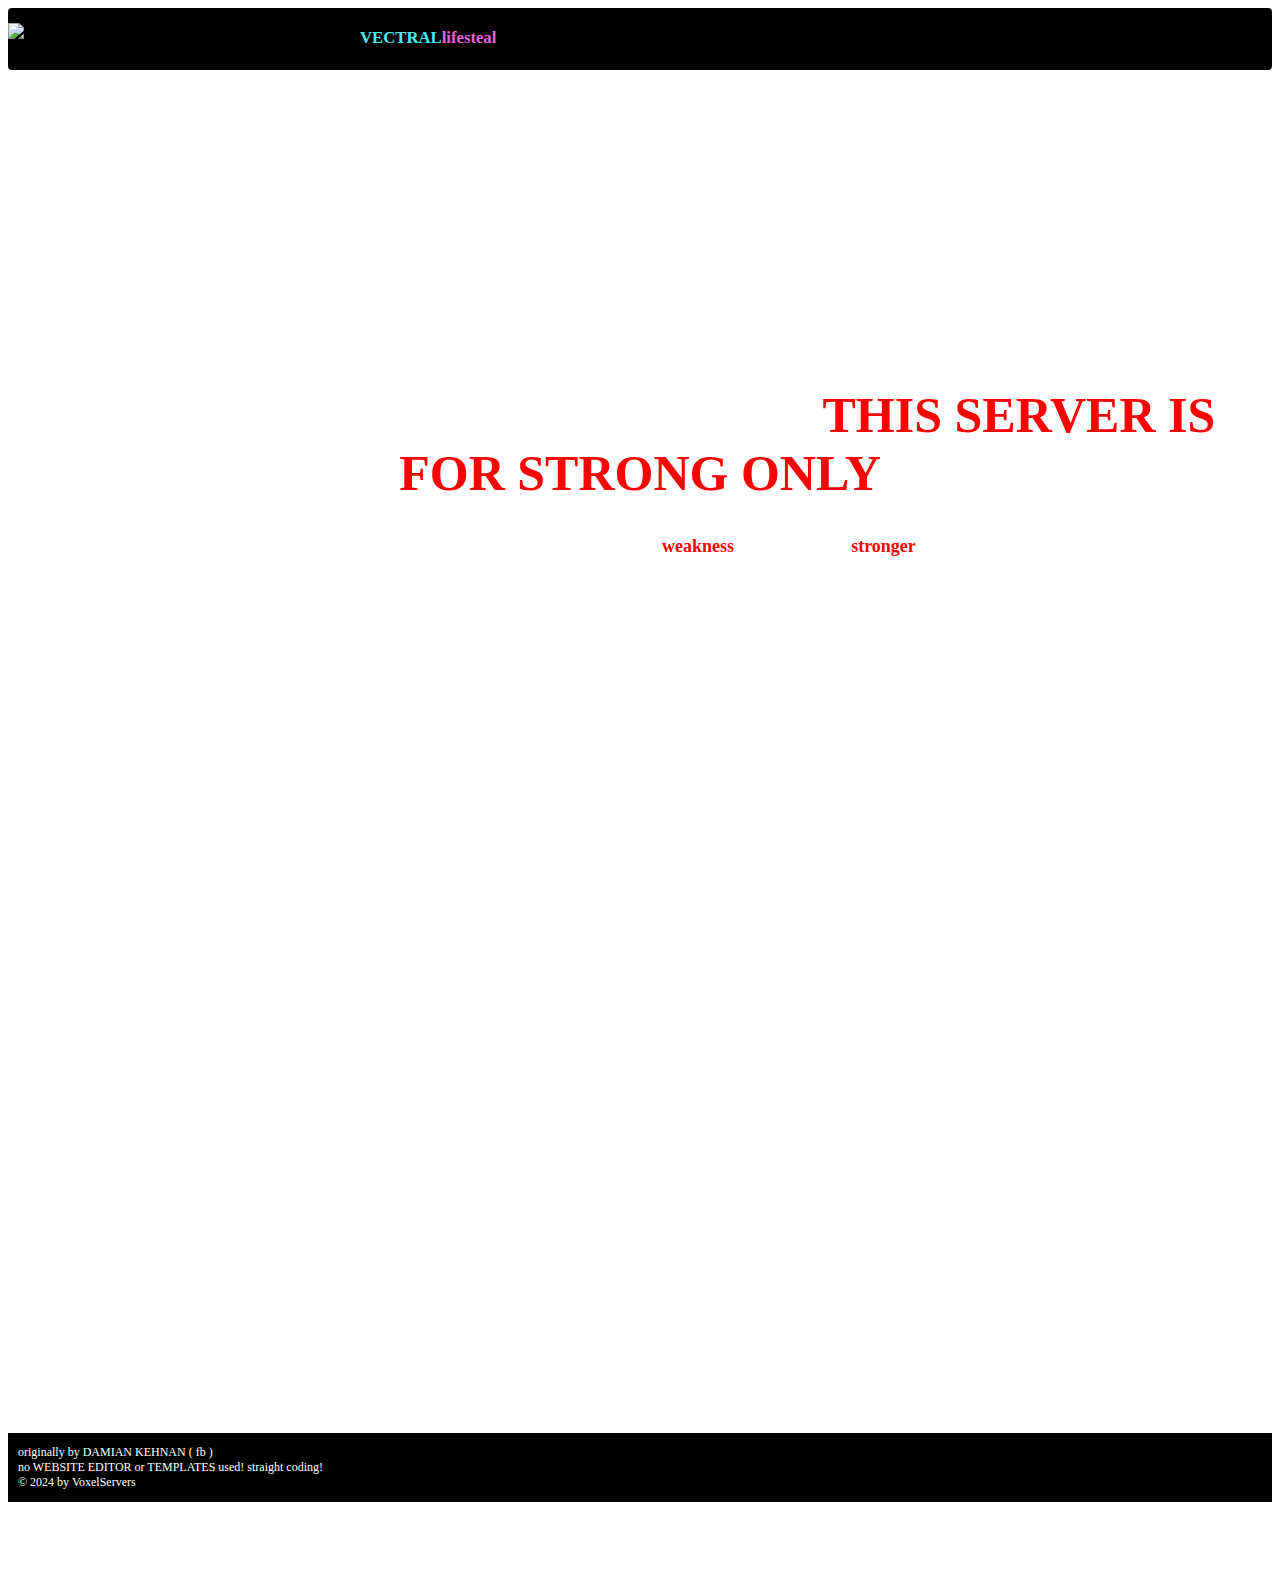
==== index.html @ 81dac058 "Add files via upload" ====
<!DOCTYPE html>
<html>
<head>
<title> VECTRAL LIFESYEAL - BEST BEDROCK LIFESTEAL SERVER </title>
<link rel="stylesheet" href="style.css">
<meta name="viewport" content="width=device-width, initial-scale=1.0">
</head>
<body>
 
<nav>
<div class="dropdown">
<img src="assets/images/menu.png" class="headDropBtn" height="22px">
<div class="dropdown-content">
<a href="index.html" id="dropBTN"> home </a>
<a href="whitelist.html" id="dropBTN"> AllowList </a>
<a href="mailto:voxelserver@proton.me" id="dropBTN"> email us </a>
 <div id="clock">  </div>
</div>
</div>
</div>
 <h4 class="title">
  <a href="#" id="randomNav">
  VECTRAL<span class="titleStore">lifesteal</span>
  </a>
 </h4>
 <br> <p class="byD" id="displayText"> </p>
 </nav>
 
 <article>
 <div> <center>
  <h1 class="welcome-hero">
    No gays exist in this server because <span class="highlight"> THIS SERVER IS FOR STRONG ONLY </span>
  </h1>
  <h2 class="welcome-hero-a">
   
  </h2>
  
  <div>
   <h1 class="infopar">
   <p>
    never trust anybody as they need your <span class="highlight"> weakness </span> for them to be <span class="highlight"> stronger </span>
   </p>
   </h1>
  </div>
 </center> </div>
 
 <center>
 <div id="server-status"> loading </div>
 </center>
 
 <div class="btn">
  <h2>
   <a href="#">
    <center id="btn"> <details> <summary> JOIN </summary> 
    <div class="join-us">
     gg.ix.tc:2649 <br> <br> please contact the owner to allowlist you in the server!
     

    </div>
    </details></center>
   </a>
  </h2>
  <h2>
   <a href="whitelist.html">
    <center id="btn"> REQUEST TO ALLOWLIST </center>
   </a>
   <a href="https://m.me/j/AbZScgA7O5i6GD_E/" >
    <center id="btn"> MESSENGER GC</center>
   </a>
  </h2>
  <h2>
   <a href="https://mcpedl.org/uploads_files/16-08-2024/minecraft-1-21-21.apk">
    <center id="btn"> DOWNLOAD MINECRAFT HERE </center>
   </a>
  </h2>
 </div>
 
 <!-- NEWS -->
 <div id="news">
  <h1 class="welcome-hero">
   <center> TIMELINE </center>
  </h1>
   
 <div id="newws">
 <div id="new">  
 <center id="nt">
 - FIRST RELEASE!
 </center>
 <center>
we just release a lifesteal server named "VECTRAL"
 <br>
 <br>
 <span id="date">
 AUGUST-28-2024 WED 5:32PM-pht
 </span>
 </center>
 </div>
 </div>
 </div>
 </div>
 
 <footer>
  originally by DAMIAN KEHNAN ( fb ) <br>
  no WEBSITE EDITOR or TEMPLATES used! straight coding! <br>
  &copy; 2024 by VoxelServers
 </footer>
 
 <br><br><br><br>
 
 </article>
</body>
</html>

<style type="text/css">

</style>

<script type="text/javascript" src="script.js" > 

</script>
---- style.css ----
body {
 color: white;
 font-family: arial;
 transition: 2s;
 background-image: url(items/images/back.png);
 background-repeat: no-repeat;
 background-attachment: fixed;
 background-size: cover;
 font-family: mcr;
 font-size: 16.69px;
}

/* HEADER */
/* DROPBOX */
/* styles.css */
.dropdown {
  position: relative;
  display: inline-block;
}

#dropbtn {
  background-color: #3498db;
  color: white;
  padding: 10px;
  font-size: 16px;
  border: none;
  cursor: pointer;
}

.dropdown-content {
  display: none;
  position: absolute;
  background-color: #f9f9f9;
  min-width: 160px;
  box-shadow: 0 8px 16px 0 rgba(0,0,0,0.2);
  z-index: 1;
}

.dropdown-content a {
  color: black;
  padding: 12px 16px;
  text-decoration: none;
  display: block;
  transition: 1s;
}

.dropdown-content a:hover {
  background-color: #f1f1f1;
  transition: 1s;
}

.dropdown:hover .dropdown-content {
  display: block;
}

.dropdown:hover .dropbtn {
  background-color: #2980b9;
}

#dropBTN {
  color: #4029a6;
  background-color: #000000;
  padding: 1px 1px 1px 1px;
  margin: 6px 2px 6px 2px;
  font-align: center;
  color: #ffffff;
  text-align: center;
}

nav {
 display: flex;
 background-color: black;
 position: sticky;
 margin-top: 1px;
 border-radius: 4px;
 padding-top: 15px;
 margin-top: 0px;
 transition: 2s;
 color: white;
}

nav:hover {
 transition: 2s;
 color: white;
}

.byD {
 color: white;
 font-size: 10px;
 color: white;
 margin-top: 20px;
}

#randomNav {
 text-decoration: none;
}

.title, #randomNav {
  margin-top: 5px;
  text-align: center;
  margin-left: 24%;
  color: #47edfc;
}


.titleStore {
  color: #ed61da;
}

::-moz-selection {
  color: red;
  background: yellow;
}

::selection {
  color: red;
  background: yellow;
}

#clock {
 color: black;
 text-align: center;
}

.getStartedBtn {
 margin-left: 36%;
 color: white;
 background-color: #191f42;
 border-radius: 3px;
 padding: 10px 10px 10px 10px;
}

.highlight {
 color: red;
}

#date {
 font-size: 10px;
}

#new {
 margin: 10px 5px 10px 5px;
}

#newws {
 font-family: mcr;
 font-size: px;
 border-radius: 5px;
 border-style: solid;
 transition: 1s;
 margin-bottom: 30px;
}

#newws:hover {
 color: #b3e0e3;
 transition: 1s;
}

#nt {
 font-family: mcB;
 font-size: 19px;
 margin-bottom: 10px;
}

#mbtn {
border-size: 1px;
border-radius: 30px;
border-color: white;
border-style: solid;
color: white;
transition: 1s;
margin-top: 3px;
margin-bottom: 3px;
margin-left: 5px;
margin-right: 5px;
}

#menu-button {
color: white;
}

.join-us {
 font-size: 16px;
 padding-top: 10px;
}

.footer-content {
 margin: 5px 9px 5px 9px;
}

@font-face {
font-family: mcB;
src: url(items/fonts/mcB.ttf);
}

@font-face {
font-family: mcr;
src: url(items/fonts/mcr.otf);
}

a {
text-decoration: none;
}

details{
border-radius: 4px;
cursor:pointer;
}

summary{
   list-style: none;
}

.welcome-hero {
 font-size: 50px;
 font-family: mcB;
 margin-left: 20px;
 margin-right: 20px;
 margin-top: 25%;
 transition: 1s;
}

.welcome-hero:hover {
 color: #b3e0e3;
 transition: 1s;
}

.welcome-hero-a {
 transition: 1s;
}

.welcome-hero-a:hover{
 transition: 1s;
}

.infopar {
 transition: 1s;
 font-size: 18px;
}

.menu {
 font-size: 19px;
 transition: 2px;
}

.sideimgnav {
 display: flex;
 justify-content: left;
 float: left;
}

.navcred {
 font-size: 200px;
}

.LGa {
color: #67ace0;
}

.LGb {
color: #e0da67;
}

.btn {
 margin-top: 100px;
}

#btn {
 border-size: 1px;
 border-radius: 5px;
 border-color: white;
 border-style: solid;
 color: white;
 transition: 1s;
 margin-bottom: 5px;
}

#btnA {
 border-size: 1px;
 border-radius: 5px;
 border-color: white;
 border-style: solid;
 color: white;
 margin-left: 0px;
 margin-right: 0px;
 padding-left: 20px;
 padding-right: 20px;
 transition: 1s;
}

#btnA:hover, #btn:hover {
 transition: 1s;
 color: #b3e0e3;
 border-color: #83dedc;
 }
 
.Rform {
 padding-top: 40px;
 color: white;
}

.FInput, .FInputA {
 width: 375px;
 background: rgba(0,0,0,0.3);
 height: 30px;
 color: white;
 border-style: hidden;
 padding-top: 2px;
 padding-bottom: 2px;
 font-family: mc;
 transition: 1s;
 border-radius: 8px;
}

.FInput:hover, .FInputA:hover {
 background: rgba(0,0,0,1);
 transition: 1s;
}

input {
outline:none;
}

.FInputA {
 height: 50px;
}

.submit {
 background-color: transparent;
 color: white;
 font-family: mc;
 transition: 1s;
}

.submit:hover {
 background-color: white;
 color: black;
 transition: 1s;
}

footer {
 background-color: black;
 font-size: 12px;
 padding-top: 12px;
 padding-bottom: 12px;
 padding-left: 10px;
}
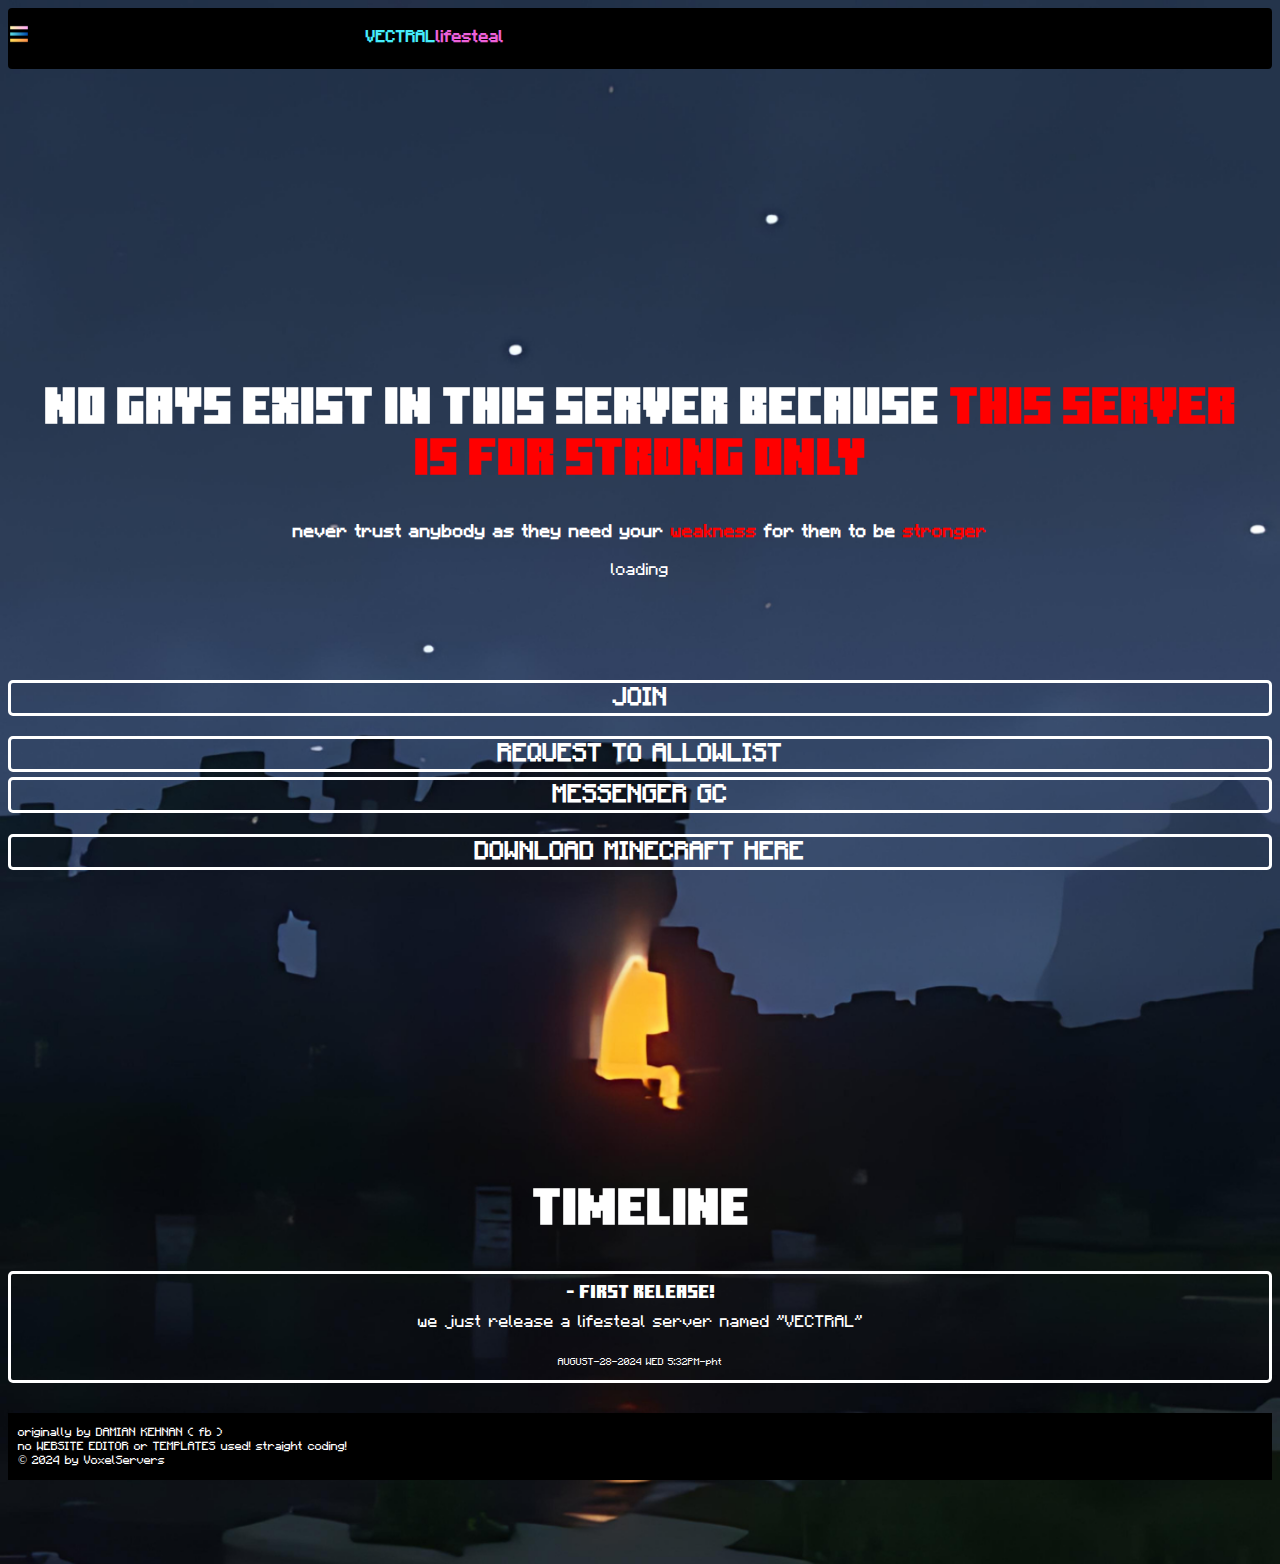
==== commit 7b93830f: "Update index.html" ====
--- a/index.html
+++ b/index.html
@@ -53,7 +53,7 @@
    <a href="#">
     <center id="btn"> <details> <summary> JOIN </summary> 
     <div class="join-us">
-     gg.ix.tc:2649 <br> <br> please contact the owner to allowlist you in the server!
+     please join our DISCORD to get the IP address <br> <br> please contact the owner to allowlist you in the server!
      
 
     </div>
@@ -117,4 +117,4 @@
 
 <script type="text/javascript" src="script.js" > 
 
-</script>+</script>
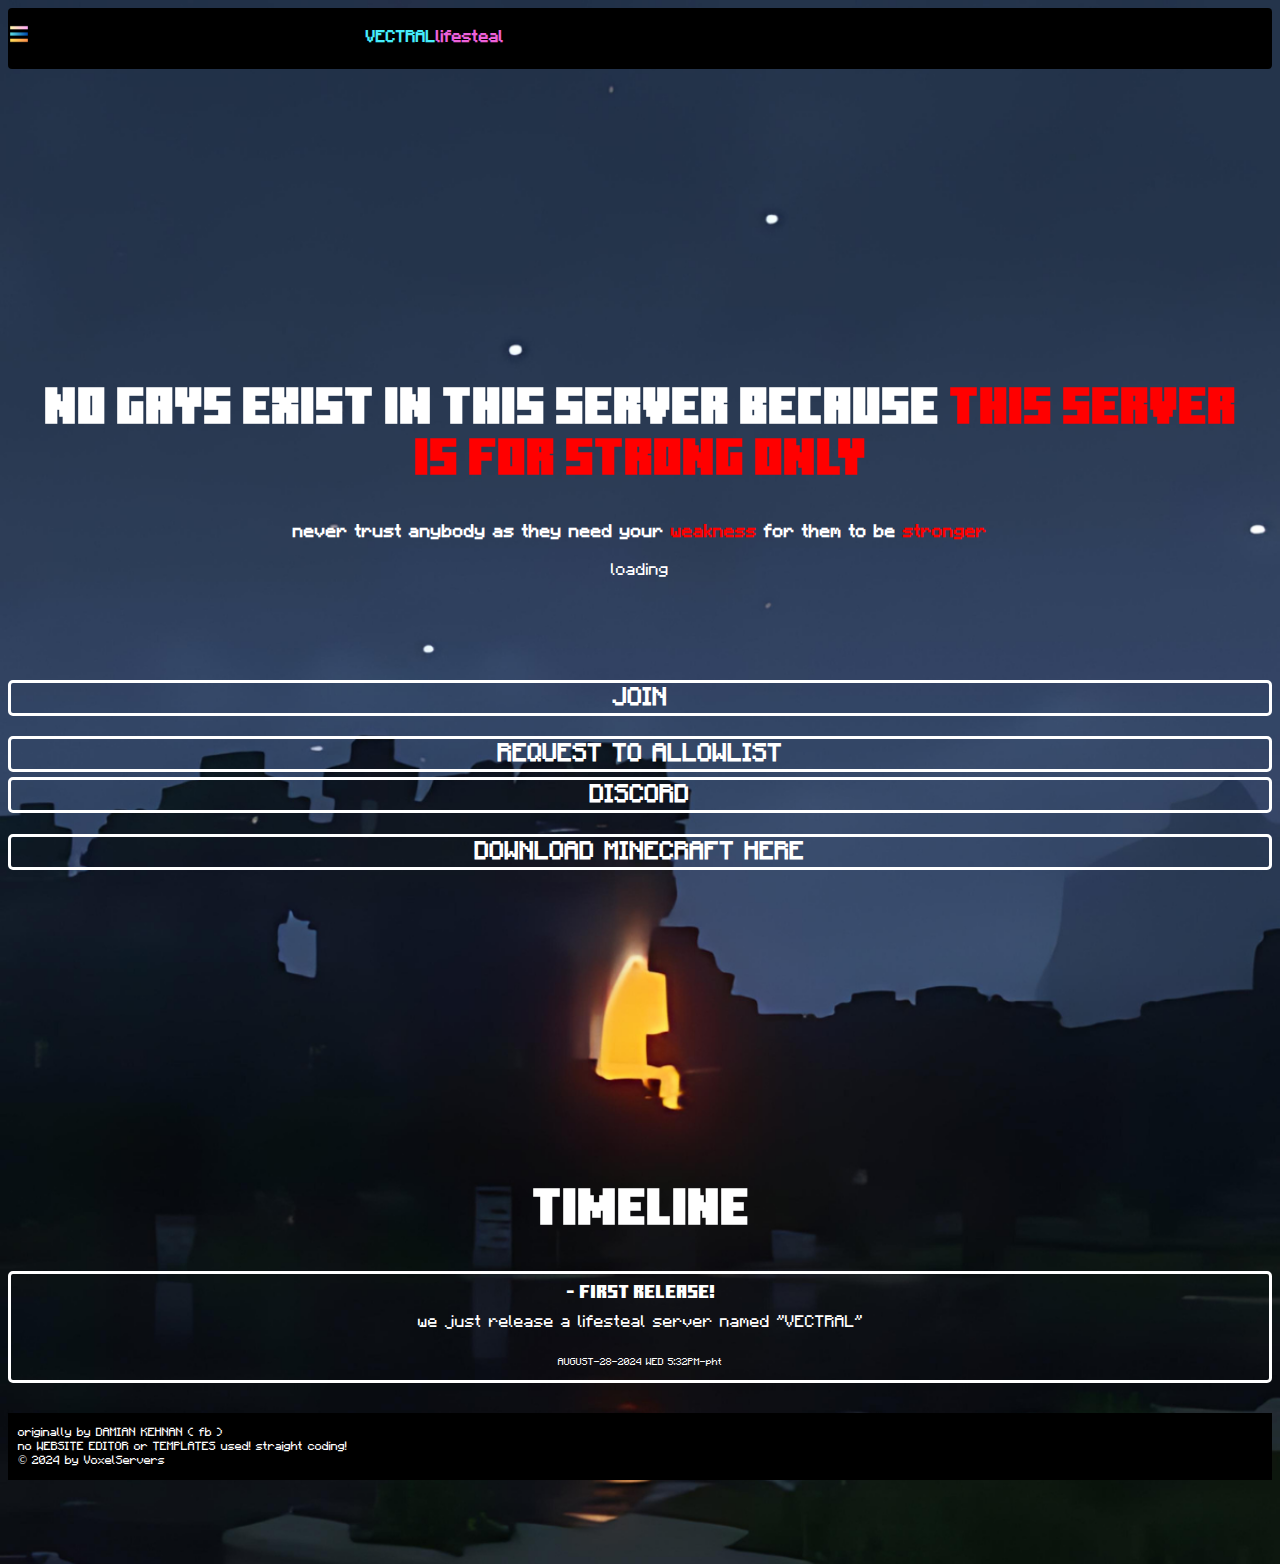
==== commit 220795a5: "Update index.html" ====
--- a/index.html
+++ b/index.html
@@ -53,7 +53,7 @@
    <a href="#">
     <center id="btn"> <details> <summary> JOIN </summary> 
     <div class="join-us">
-     please join our DISCORD to get the IP address <br> <br> please contact the owner to allowlist you in the server!
+     please join our DISCORD to get the IP address 
      
 
     </div>
@@ -64,8 +64,8 @@
    <a href="whitelist.html">
     <center id="btn"> REQUEST TO ALLOWLIST </center>
    </a>
-   <a href="https://m.me/j/AbZScgA7O5i6GD_E/" >
-    <center id="btn"> MESSENGER GC</center>
+   <a href="https://discord.com/invite/AWNEs5rRSd" >
+    <center id="btn"> DISCORD </center>
    </a>
   </h2>
   <h2>
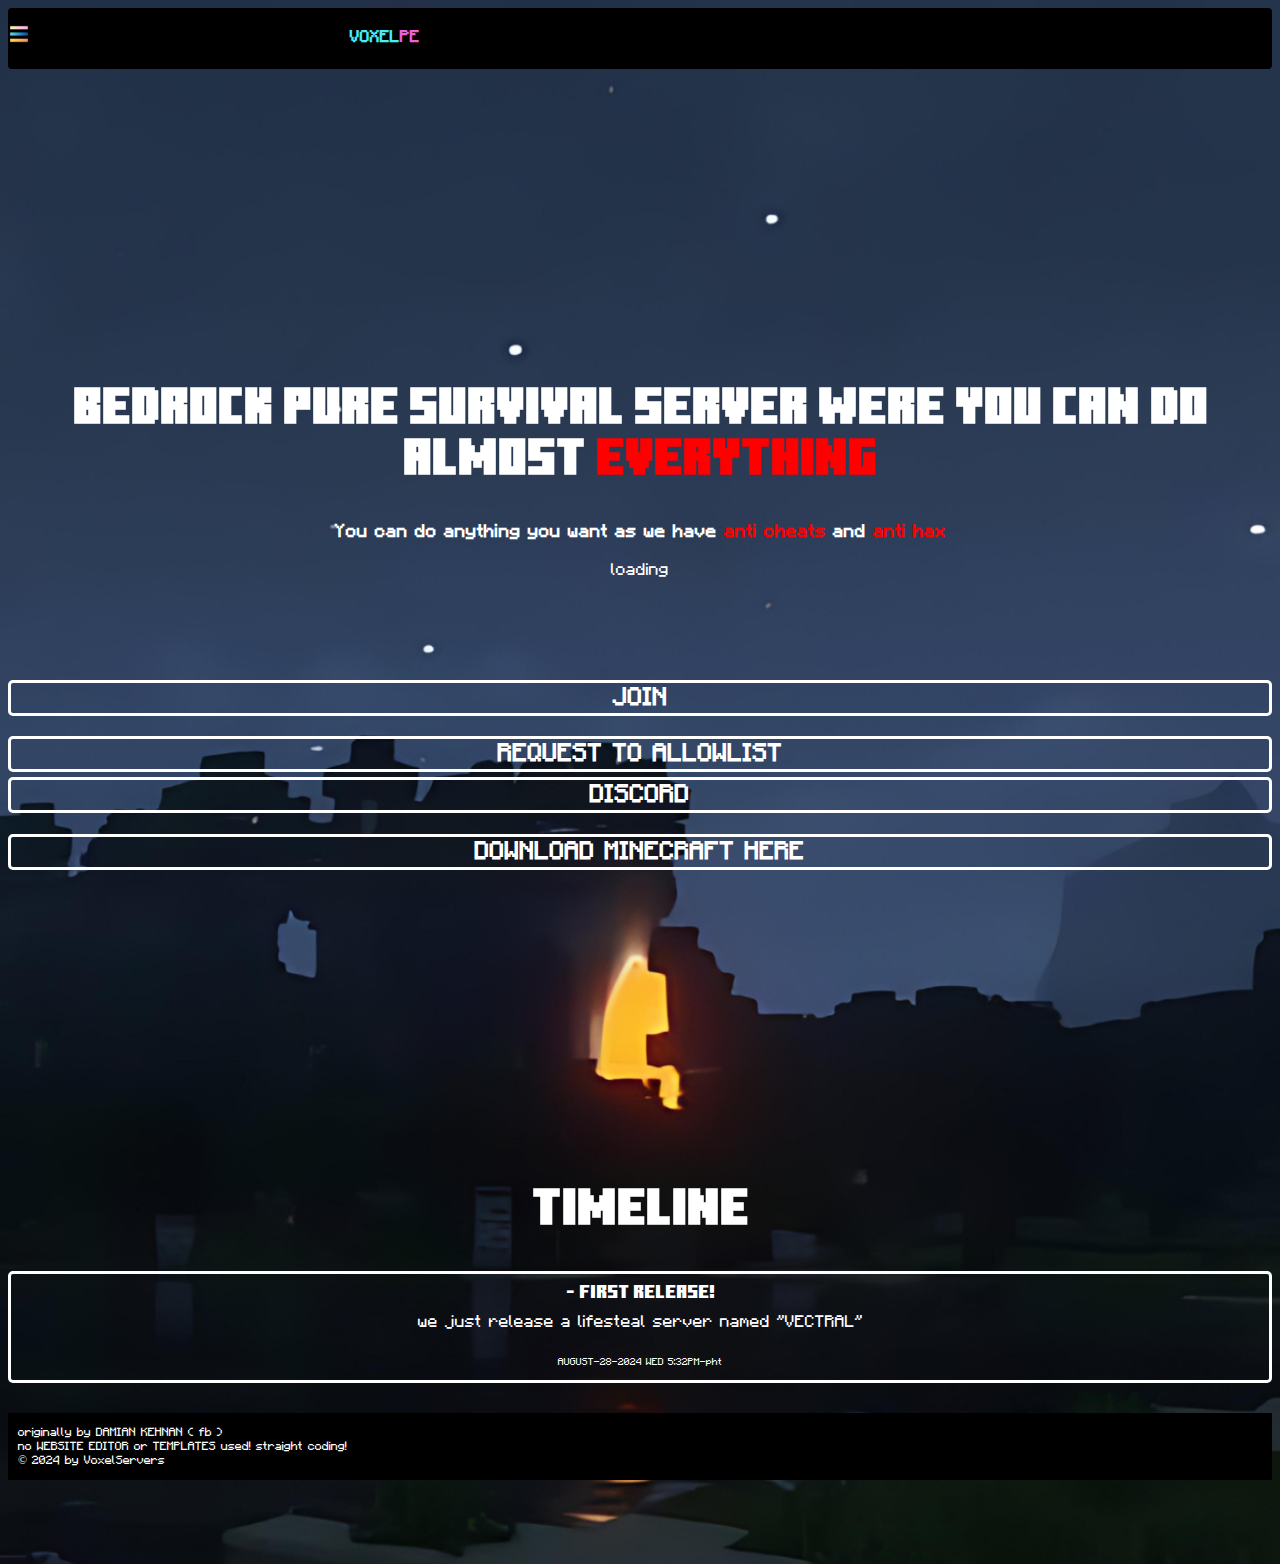
==== commit b16a4461: "Update index.html" ====
--- a/index.html
+++ b/index.html
@@ -1,7 +1,7 @@
 <!DOCTYPE html>
 <html>
 <head>
-<title> VECTRAL LIFESYEAL - BEST BEDROCK LIFESTEAL SERVER </title>
+<title> VOXELPE - BEST BEDROCK SERVER </title>
 <link rel="stylesheet" href="style.css">
 <meta name="viewport" content="width=device-width, initial-scale=1.0">
 </head>
@@ -20,7 +20,7 @@
 </div>
  <h4 class="title">
   <a href="#" id="randomNav">
-  VECTRAL<span class="titleStore">lifesteal</span>
+  VOXEL<span class="titleStore">PE</span>
   </a>
  </h4>
  <br> <p class="byD" id="displayText"> </p>
@@ -29,7 +29,7 @@
  <article>
  <div> <center>
   <h1 class="welcome-hero">
-    No gays exist in this server because <span class="highlight"> THIS SERVER IS FOR STRONG ONLY </span>
+    Bedrock pure survival server were you can do almost <span class="highlight"> everything </span>
   </h1>
   <h2 class="welcome-hero-a">
    
@@ -38,7 +38,7 @@
   <div>
    <h1 class="infopar">
    <p>
-    never trust anybody as they need your <span class="highlight"> weakness </span> for them to be <span class="highlight"> stronger </span>
+    You can do anything you want as we have  <span class="highlight"> anti cheats </span> and <span class="highlight"> anti hax </span>
    </p>
    </h1>
   </div>
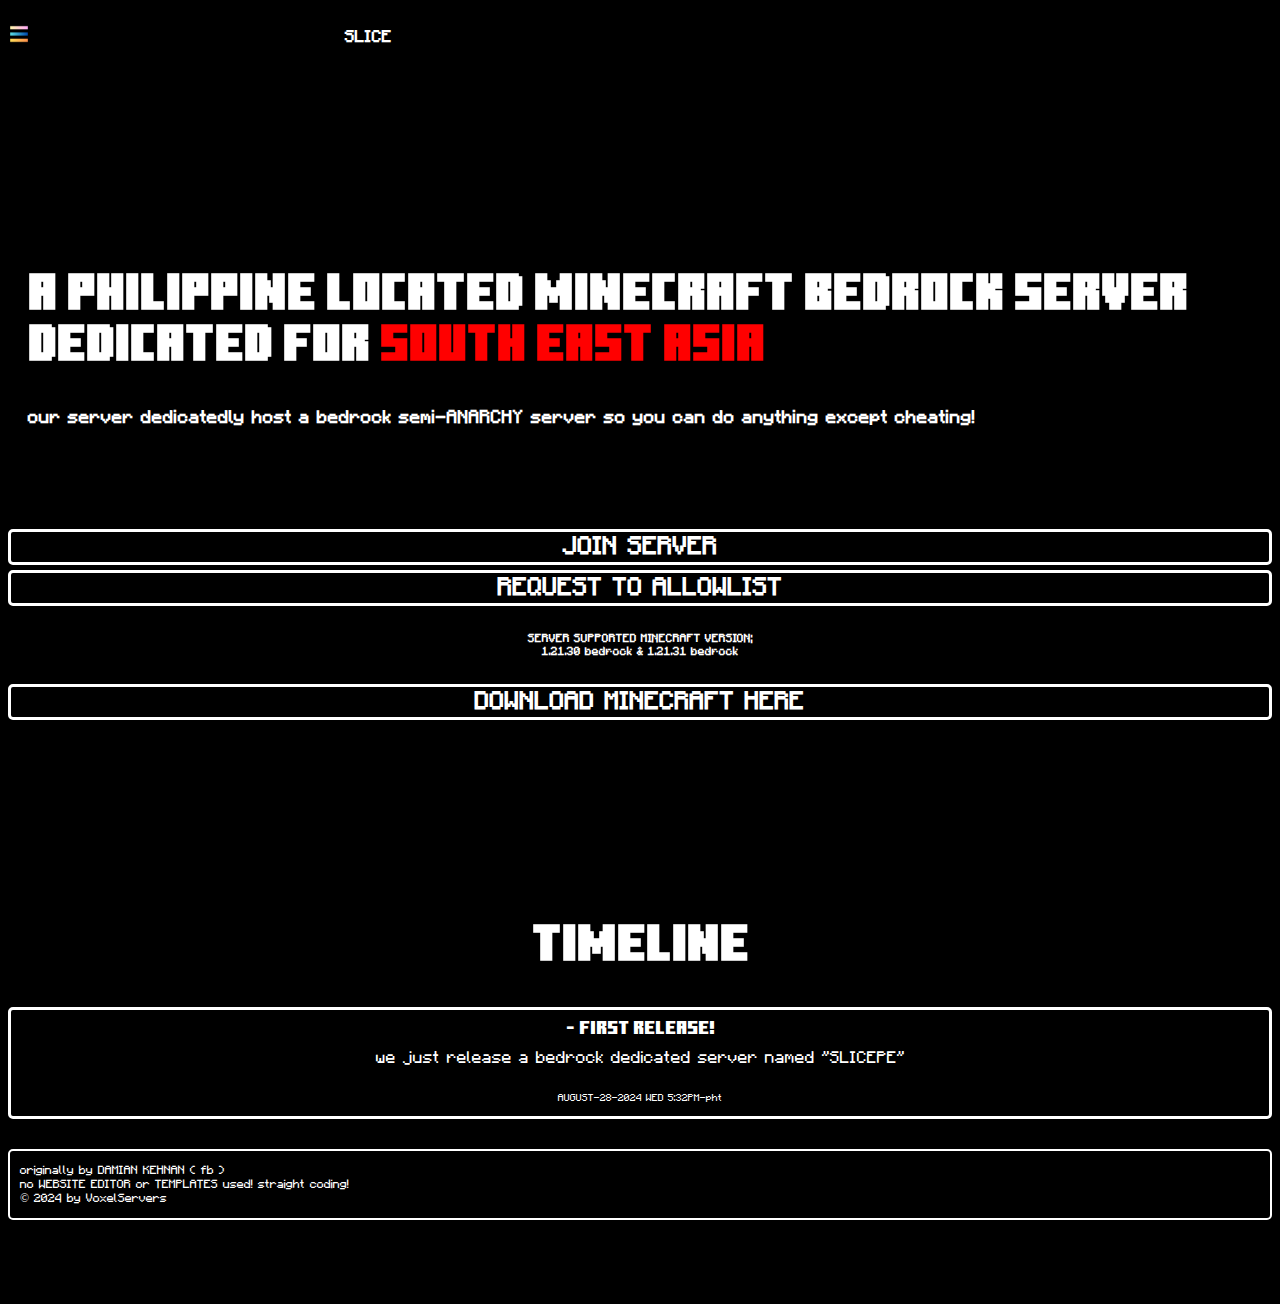
==== commit 33bb2e9f: "Add files via upload" ====
--- a/index.html
+++ b/index.html
@@ -1,7 +1,7 @@
 <!DOCTYPE html>
 <html>
 <head>
-<title> VOXELPE - BEST BEDROCK SERVER </title>
+<title> SLICEPE </title>
 <link rel="stylesheet" href="style.css">
 <meta name="viewport" content="width=device-width, initial-scale=1.0">
 </head>
@@ -11,25 +11,25 @@
 <div class="dropdown">
 <img src="assets/images/menu.png" class="headDropBtn" height="22px">
 <div class="dropdown-content">
-<a href="index.html" id="dropBTN"> home </a>
-<a href="whitelist.html" id="dropBTN"> AllowList </a>
-<a href="mailto:voxelserver@proton.me" id="dropBTN"> email us </a>
+<a href="index.html" id="dropBTN"> HOME </a>
+<a href="requestjoin.html" id="dropBTN"> JOIN SERVER </a>
+<a href="mailto:voxelserver@proton.me" id="dropBTN"> EMAIL US! </a>
  <div id="clock">  </div>
 </div>
 </div>
 </div>
  <h4 class="title">
   <a href="#" id="randomNav">
-  VOXEL<span class="titleStore">PE</span>
+  <span class="titleStore">SLICE</span>
   </a>
  </h4>
  <br> <p class="byD" id="displayText"> </p>
  </nav>
  
  <article>
- <div> <center>
+ <div>
   <h1 class="welcome-hero">
-    Bedrock pure survival server were you can do almost <span class="highlight"> everything </span>
+    A philippine located minecraft bedrock server dedicated for<span class="highlight"> south east asia </span>
   </h1>
   <h2 class="welcome-hero-a">
    
@@ -38,36 +38,27 @@
   <div>
    <h1 class="infopar">
    <p>
-    You can do anything you want as we have  <span class="highlight"> anti cheats </span> and <span class="highlight"> anti hax </span>
+    <!-- SUBTITLE -->
+    our server dedicatedly host a bedrock semi-ANARCHY server so you can do anything except cheating!
    </p>
    </h1>
   </div>
- </center> </div>
+  </div>
  
- <center>
- <div id="server-status"> loading </div>
- </center>
- 
+  <h1 id="serverstat">
+  
+  </h1>
+
  <div class="btn">
   <h2>
-   <a href="#">
-    <center id="btn"> <details> <summary> JOIN </summary> 
-    <div class="join-us">
-     please join our DISCORD to get the IP address 
-     
-
-    </div>
-    </details></center>
+   <a href="requestjoin.html" >
+    <center id="btn"> JOIN SERVER </center>
    </a>
-  </h2>
-  <h2>
    <a href="whitelist.html">
     <center id="btn"> REQUEST TO ALLOWLIST </center>
    </a>
-   <a href="https://discord.com/invite/AWNEs5rRSd" >
-    <center id="btn"> DISCORD </center>
-   </a>
   </h2>
+   <center> <h6> SERVER SUPPORTED MINECRAFT VERSION; <br> 1.21.30 bedrock & 1.21.31 bedrock </h6> </center>
   <h2>
    <a href="https://mcpedl.org/uploads_files/16-08-2024/minecraft-1-21-21.apk">
     <center id="btn"> DOWNLOAD MINECRAFT HERE </center>
@@ -87,7 +78,7 @@
  - FIRST RELEASE!
  </center>
  <center>
-we just release a lifesteal server named "VECTRAL"
+we just release a bedrock dedicated server named "SLICEPE"
  <br>
  <br>
  <span id="date">
@@ -117,4 +108,4 @@
 
 <script type="text/javascript" src="script.js" > 
 
-</script>
+</script>--- a/style.css
+++ b/style.css
@@ -2,7 +2,8 @@
  color: white;
  font-family: arial;
  transition: 2s;
- background-image: url(items/images/back.png);
+ background-image: url(items/images/back.gif);
+ background-color: black;
  background-repeat: no-repeat;
  background-attachment: fixed;
  background-size: cover;
@@ -104,7 +105,7 @@
 
 
 .titleStore {
-  color: #ed61da;
+  color: white;
 }
 
 ::-moz-selection {
@@ -216,7 +217,7 @@
  font-family: mcB;
  margin-left: 20px;
  margin-right: 20px;
- margin-top: 25%;
+ margin-top: 16%;
  transition: 1s;
 }
 
@@ -236,6 +237,7 @@
 .infopar {
  transition: 1s;
  font-size: 18px;
+ margin-left: 20px;
 }
 
 .menu {
@@ -344,4 +346,6 @@
  padding-top: 12px;
  padding-bottom: 12px;
  padding-left: 10px;
-}+ border: 2px solid white;
+ border-radius: 5px;
+}
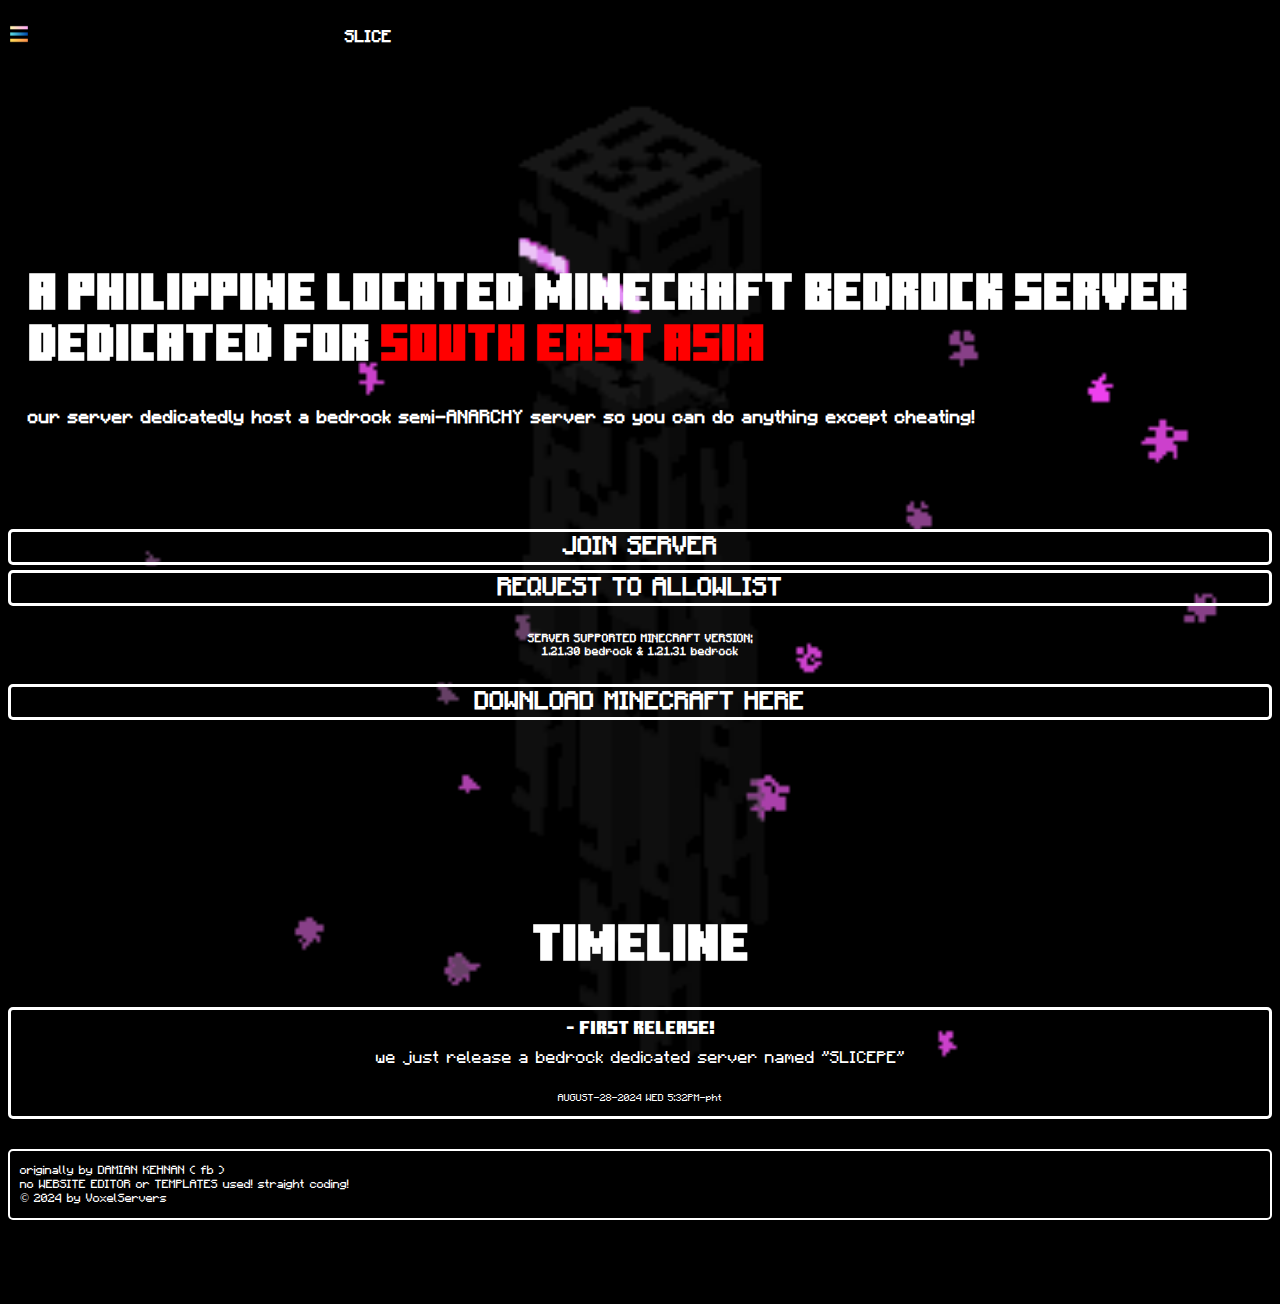
==== commit fce06d0b: "Update index.html" ====
--- a/index.html
+++ b/index.html
@@ -60,7 +60,7 @@
   </h2>
    <center> <h6> SERVER SUPPORTED MINECRAFT VERSION; <br> 1.21.30 bedrock & 1.21.31 bedrock </h6> </center>
   <h2>
-   <a href="https://mcpedl.org/uploads_files/16-08-2024/minecraft-1-21-21.apk">
+   <a href="https://drive.usercontent.google.com/download?id=16_z2eWSKx5ZJfxPUEJ_ziGb0pSMkneLD&export=download&authuser=0">
     <center id="btn"> DOWNLOAD MINECRAFT HERE </center>
    </a>
   </h2>
@@ -108,4 +108,4 @@
 
 <script type="text/javascript" src="script.js" > 
 
-</script>+</script>
